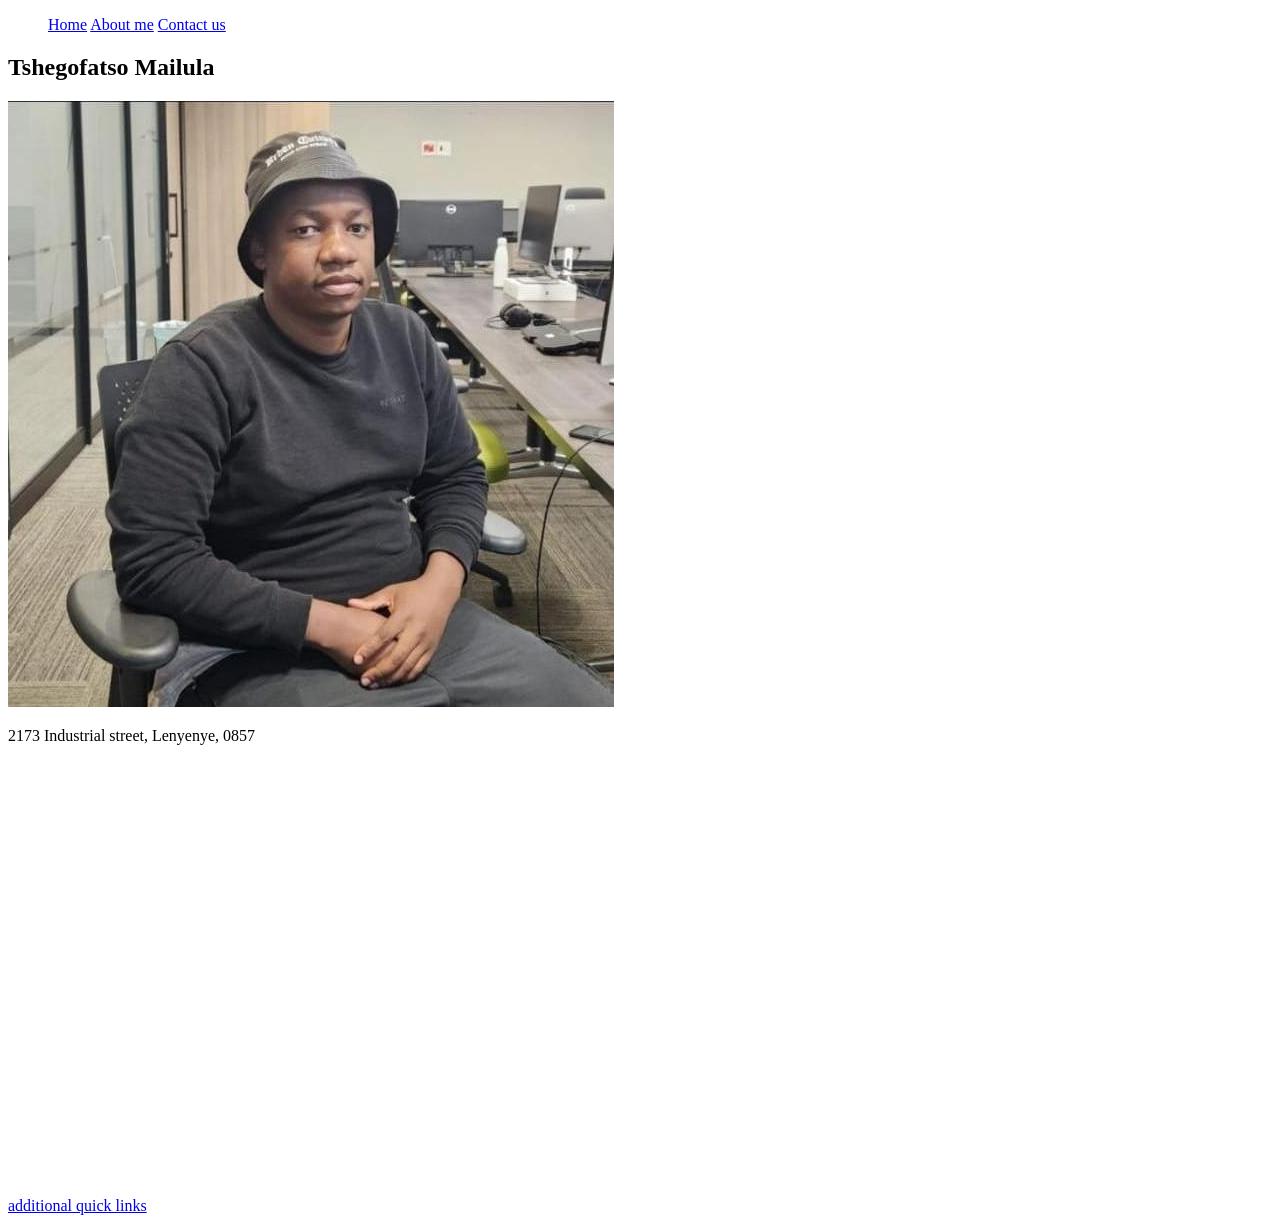
==== index.html @ b3a8107a "first html submission" ====
<!DOCTYPE html>
<html lang="en">
    
<!--Topic: Portfolio website-->
    <!--Author: Tshegofatso Mailula-->
    <!--Submission date: 19 May 2026 by 23:59-->

    <head>
        <meta charset="UTF-8">
        <meta name="viewport" content="width=device-width, initial-scale=1.0">
        <title>Portfolio website</title>
    </head>
    <body>
        <header>
            <nav>
                <ul>
                    <a href="#">Home</a>
                    <a href="#">About me</a>
                    <a href="#">Contact us</a>
                </ul>
            </nav>
        </header>
        <section>
            <div>
                <h1>Tshegofatso Mailula</h1>
            </div>
            <div>
                <img src="/me.jpg" alt="A picture of Tshegofatso Mailula">
            </div>
        </section>
        <footer>
            <p>2173 Industrial street, Lenyenye, 0857</p>
            <a href="#">additional quick links</a>
            <iframe
            src="https://maps.google.com/maps?q=-23.9695865,30.2666936&z=17&output=embed"    
            width="600"
            height="450"
            style="border:0;"
            loading="lazy">
            </iframe>
           

        </footer>
    </body>
</html>
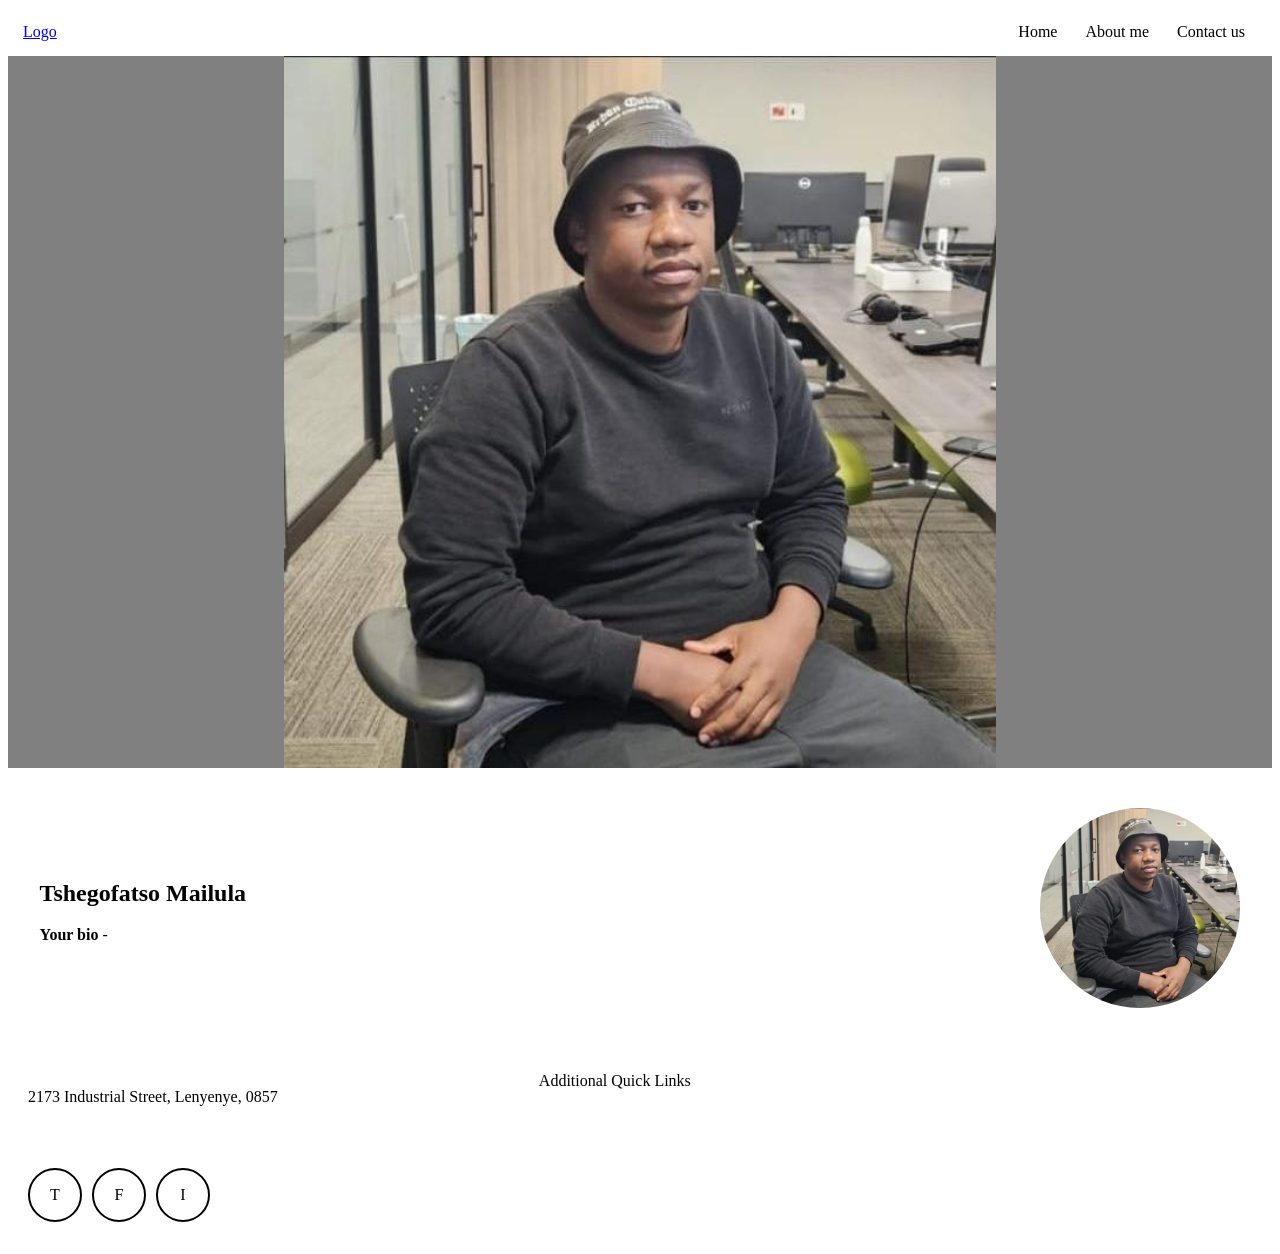
==== commit 05e9d168: "Initialize home page" ====
--- a/index.html
+++ b/index.html
@@ -12,34 +12,92 @@
     </head>
     <body>
         <header>
-            <nav>
-                <ul>
-                    <a href="#">Home</a>
-                    <a href="#">About me</a>
-                    <a href="#">Contact us</a>
-                </ul>
+            <nav style="display: flex; justify-content: space-between;padding:15px;">
+                <div>
+                    <a href="#">Logo</a>
+                </div>
+                <div>
+                    <a href="/index.html" style="padding: 12px; text-decoration:none;color:black;">Home</a>
+                    <a href="/about.html" style="padding: 12px;text-decoration:none;color:black;">About me</a>
+                    <a href="/contact.html" style="padding: 12px;text-decoration:none;color:black;">Contact us</a>
+                </div>
+                   
             </nav>
         </header>
-        <section>
-            <div>
-                <h1>Tshegofatso Mailula</h1>
+   <section style="width: 100%; height: 712px; background-color:gray;">
+    <img 
+        src="/me.jpg" 
+        alt="A picture of Tshegofatso Mailula"
+        style="width: 100%; height: 100%; object-fit:contain;"
+    >
+</section>
+<!--Introduction section begins here-->
+       <section style="padding: 40px 0;">
+
+    <div style="width: 95%; margin: 0 auto; display: flex; justify-content: space-between; align-items: center;">
+
+        <div>
+            <h1>Tshegofatso Mailula</h1>
+            <p><strong>Your bio</strong> - </p>
+        </div>
+
+        <div>
+            <img 
+                src="/me.jpg" 
+                alt="A picture of Tshegofatso Mailula" 
+                style="width: 200px; height: 200px; border-radius: 50%; object-fit: cover;"
+            >
+        </div>
+
+    </div>
+
+</section>
+        <!--Introduction section ends here-->
+        <footer style="display: flex; justify-content: space-between; padding: 20px;">
+
+    <div style="height: 150px; display: flex; flex-direction: column; justify-content: space-between;">
+
+        <p>2173 Industrial Street, Lenyenye, 0857</p>
+
+        <div style="display: flex; gap: 10px;">
+            <a href="#" style="text-decoration: none; color:black;">
+                 <div style="border: 2px solid black; border-radius: 50%; width: 50px; height: 50px; display: flex; align-items: center; justify-content: center;">
+                <span>T</span>
             </div>
-            <div>
-                <img src="/me.jpg" alt="A picture of Tshegofatso Mailula">
+            </a>
+           
+            <a href="https://www.facebook.com/tshegofatso.sparks.mailula.2025/" style="text-decoration: none; color: black;">
+                  <div style="border: 2px solid black; border-radius: 50%; width: 50px; height: 50px; display: flex; align-items: center; justify-content: center;">
+                <span>F</span>
             </div>
-        </section>
-        <footer>
-            <p>2173 Industrial street, Lenyenye, 0857</p>
-            <a href="#">additional quick links</a>
-            <iframe
-            src="https://maps.google.com/maps?q=-23.9695865,30.2666936&z=17&output=embed"    
-            width="600"
-            height="450"
+            </a>
+          
+            <a href="#" style="text-decoration: none; color: black;">
+                  <div style="border: 2px solid black; border-radius: 50%; width: 50px; height: 50px; display: flex; align-items: center; justify-content: center;">
+                <span>I</span>
+            </div>
+            </a>
+          
+
+        </div>
+    </div>
+
+    <div>
+        <a href="#" style="text-decoration: none; color:black;">
+            Additional Quick Links
+        </a>
+    </div>
+
+    <div>
+        <iframe
+            src="https://maps.google.com/maps?q=-23.9695865,30.2666936&z=17&output=embed"
+            width="300"
+            height="150"
             style="border:0;"
             loading="lazy">
-            </iframe>
-           
+        </iframe>
+    </div>
 
-        </footer>
+</footer>
     </body>
 </html>
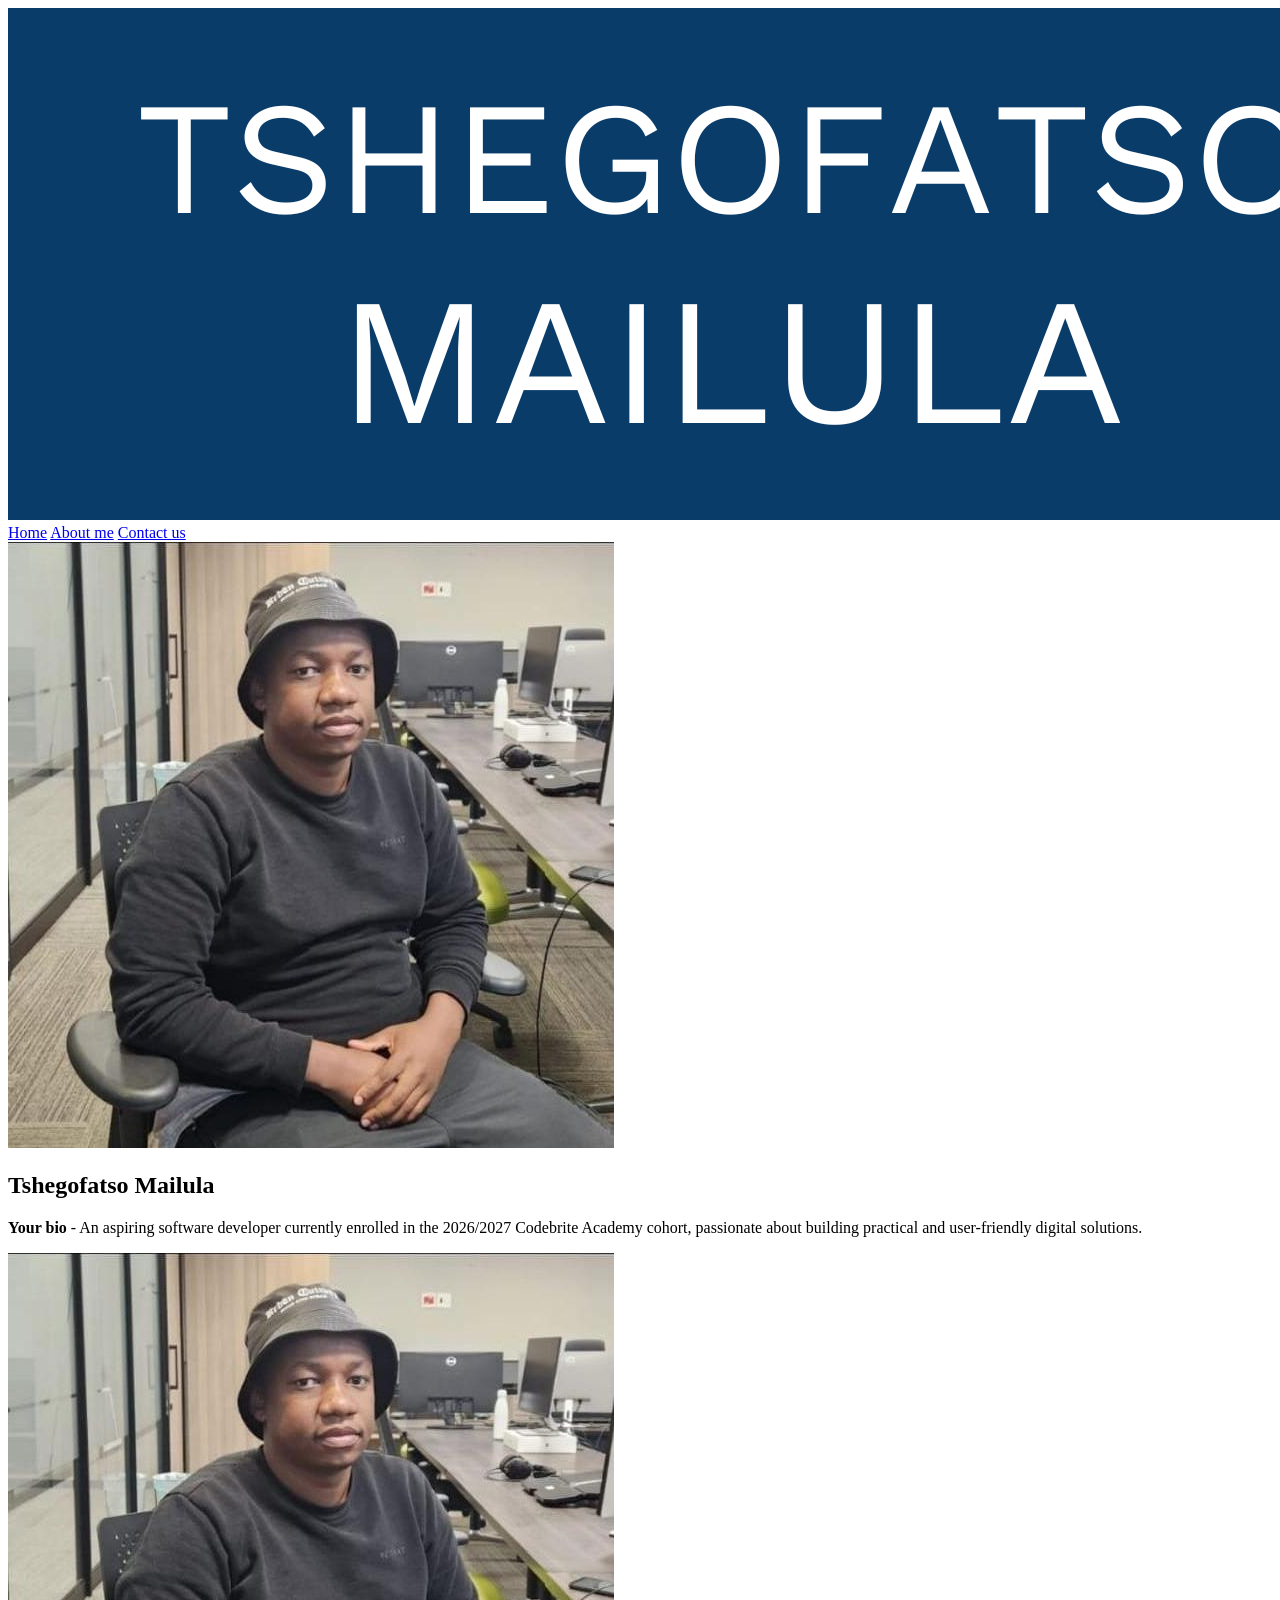
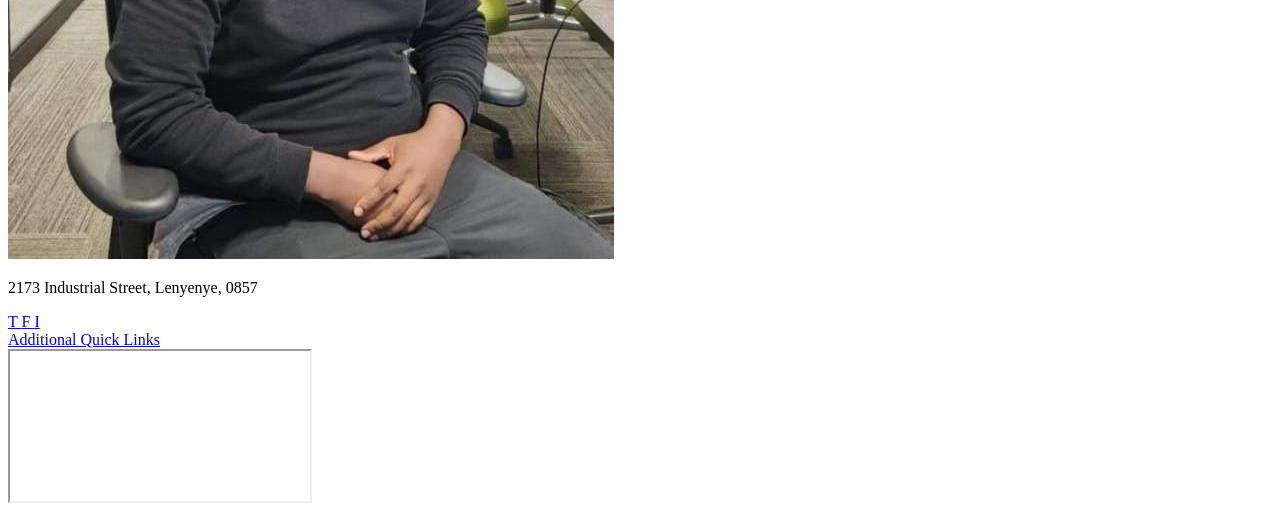
==== commit 09ffd725: "Remove CSS" ====
--- a/index.html
+++ b/index.html
@@ -1,102 +1,106 @@
 <!DOCTYPE html>
-<html lang="en">
+<html lang="en" >
     
 <!--Topic: Portfolio website-->
     <!--Author: Tshegofatso Mailula-->
     <!--Submission date: 19 May 2026 by 23:59-->
-
+    <!--Submission type: HTML submission-->
     <head>
         <meta charset="UTF-8">
         <meta name="viewport" content="width=device-width, initial-scale=1.0">
-        <title>Portfolio website</title>
+        <title>Portfolio website | Home</title>
     </head>
     <body>
         <header>
-            <nav style="display: flex; justify-content: space-between;padding:15px;">
+            <!--Navigation bar begins here-->
+            <nav >
                 <div>
-                    <a href="#">Logo</a>
+                    <a href="index.html">
+                        <img src="logo.png" alt="Tshegofatso Mailula logo">
+                    </a>
                 </div>
                 <div>
-                    <a href="/index.html" style="padding: 12px; text-decoration:none;color:black;">Home</a>
-                    <a href="/about.html" style="padding: 12px;text-decoration:none;color:black;">About me</a>
-                    <a href="/contact.html" style="padding: 12px;text-decoration:none;color:black;">Contact us</a>
+                    <a href="index.html">Home</a>
+                    <a href="about.html">About me</a>
+                    <a href="contact.html">Contact us</a>
                 </div>
                    
             </nav>
+            <!--Navigation bar ends here-->
         </header>
-   <section style="width: 100%; height: 712px; background-color:gray;">
+        <main>
+            <!--Main content image section begins here-->
+   <section >
     <img 
         src="/me.jpg" 
         alt="A picture of Tshegofatso Mailula"
-        style="width: 100%; height: 100%; object-fit:contain;"
     >
 </section>
-<!--Introduction section begins here-->
-       <section style="padding: 40px 0;">
+                    <!--Main content image section ends here-->
+            <!--Main content begins here-->
 
-    <div style="width: 95%; margin: 0 auto; display: flex; justify-content: space-between; align-items: center;">
+       <section >
 
         <div>
             <h1>Tshegofatso Mailula</h1>
-            <p><strong>Your bio</strong> - </p>
+            <p><strong>Your bio</strong> - An aspiring software developer currently enrolled in the 2026/2027 Codebrite Academy cohort, passionate about building practical and user-friendly digital solutions.</p>
         </div>
 
         <div>
             <img 
                 src="/me.jpg" 
                 alt="A picture of Tshegofatso Mailula" 
-                style="width: 200px; height: 200px; border-radius: 50%; object-fit: cover;"
             >
         </div>
+</section>
+            <!--Main content ends here-->
 
-    </div>
+        </main>
 
-</section>
-        <!--Introduction section ends here-->
-        <footer style="display: flex; justify-content: space-between; padding: 20px;">
+     
+   <footer >
 
-    <div style="height: 150px; display: flex; flex-direction: column; justify-content: space-between;">
+    <!--Left section of footer begins here, includes street address, contact number and facebook link-->
+    <section >
 
         <p>2173 Industrial Street, Lenyenye, 0857</p>
 
-        <div style="display: flex; gap: 10px;">
-            <a href="#" style="text-decoration: none; color:black;">
-                 <div style="border: 2px solid black; border-radius: 50%; width: 50px; height: 50px; display: flex; align-items: center; justify-content: center;">
-                <span>T</span>
-            </div>
+        <div>
+            <a href="tel:+27687619179">
+                T
             </a>
            
-            <a href="https://www.facebook.com/tshegofatso.sparks.mailula.2025/" style="text-decoration: none; color: black;">
-                  <div style="border: 2px solid black; border-radius: 50%; width: 50px; height: 50px; display: flex; align-items: center; justify-content: center;">
-                <span>F</span>
-            </div>
+            <a href="https://www.facebook.com/tshegofatso.sparks.mailula.2025/">
+            F
             </a>
           
-            <a href="#" style="text-decoration: none; color: black;">
-                  <div style="border: 2px solid black; border-radius: 50%; width: 50px; height: 50px; display: flex; align-items: center; justify-content: center;">
-                <span>I</span>
-            </div>
+            <a href="#">
+                I
             </a>
           
 
         </div>
-    </div>
+    </section>
+    <!--Left section of footer ends here-->
 
-    <div>
-        <a href="#" style="text-decoration: none; color:black;">
+    <!--Middle section of footer begins here, includes additional quick links-->
+    <section>
+        <a href="#">
             Additional Quick Links
         </a>
-    </div>
+    </section>
+    <!--Middle section of footer begins here-->
 
-    <div>
+    <!--Right section of footer begins here, includes the google map-->
+    <section>
         <iframe
             src="https://maps.google.com/maps?q=-23.9695865,30.2666936&z=17&output=embed"
             width="300"
             height="150"
-            style="border:0;"
             loading="lazy">
         </iframe>
-    </div>
+    </section>
+    <!--Right section of footer ends here-->
 
 </footer>
     </body>
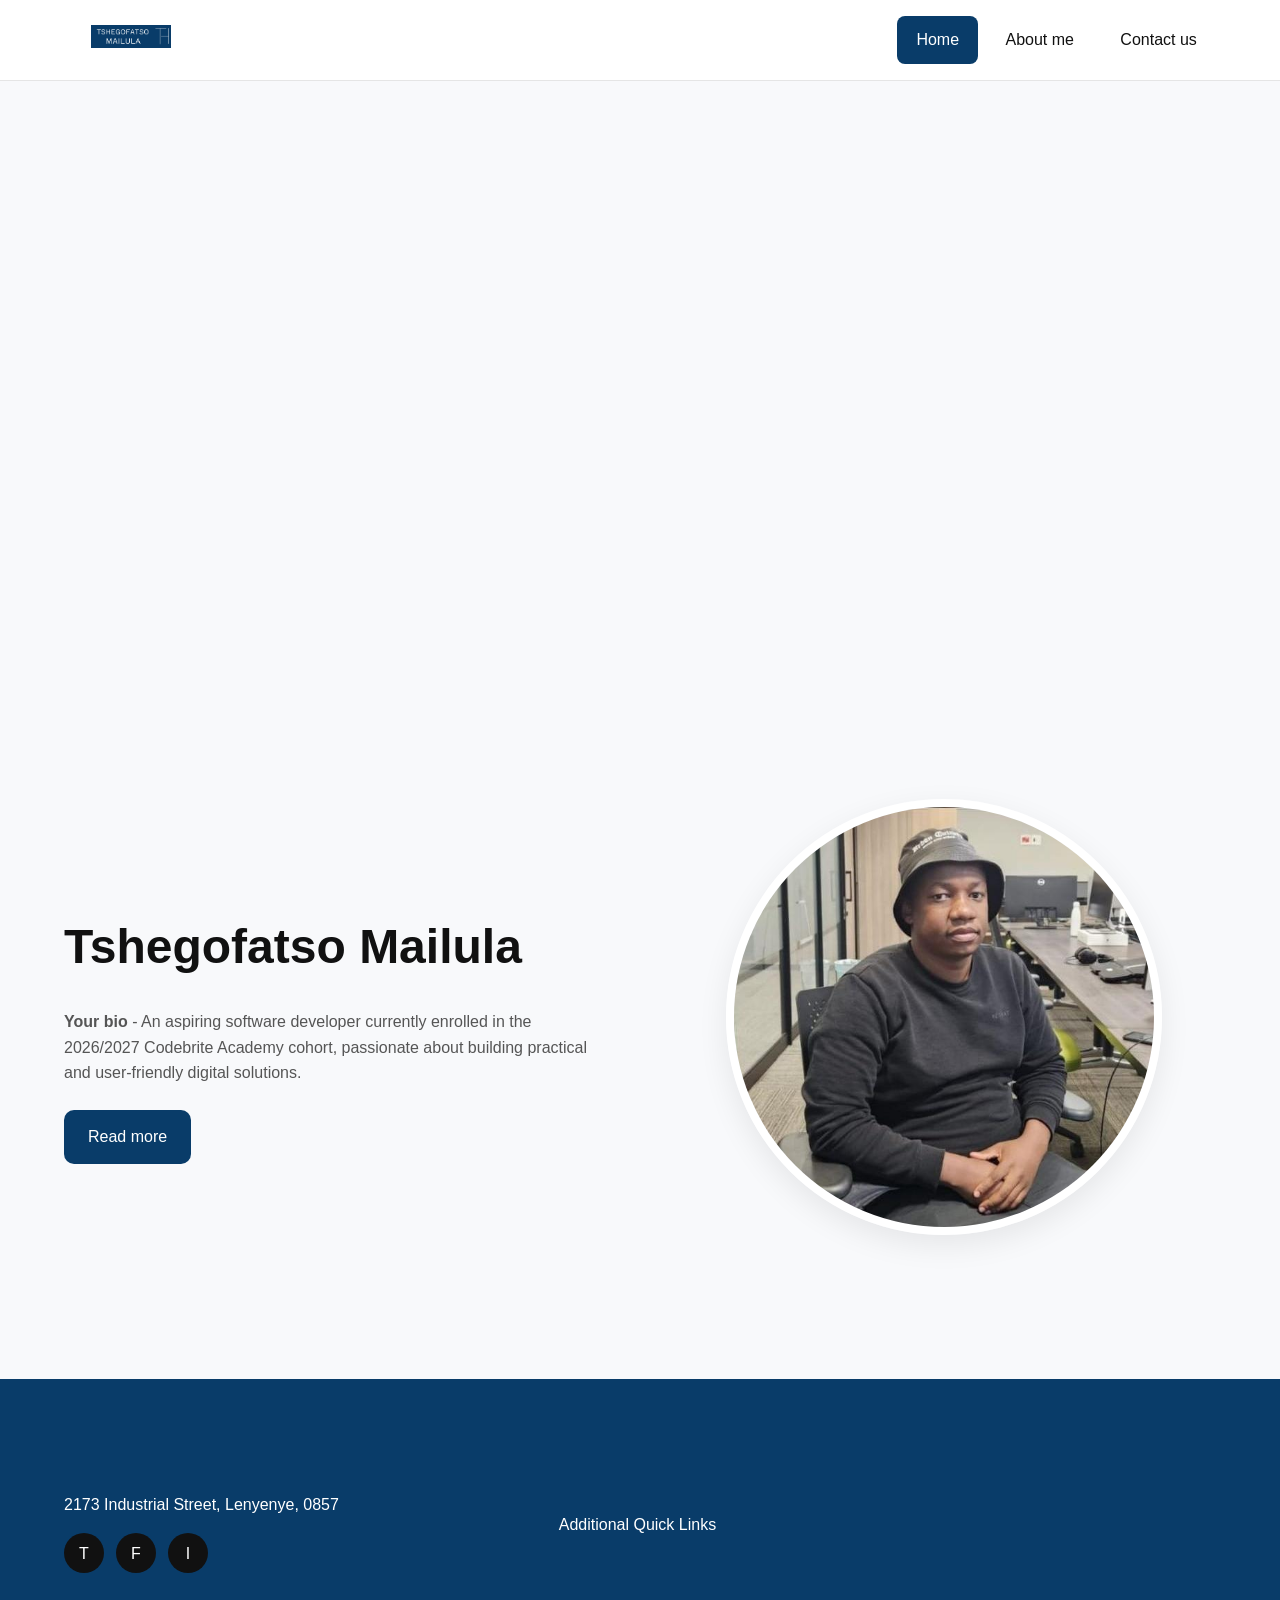
==== commit a5229ede: "Add CSS to existing website" ====
--- a/index.html
+++ b/index.html
@@ -3,69 +3,79 @@
     
 <!--Topic: Portfolio website-->
     <!--Author: Tshegofatso Mailula-->
-    <!--Submission date: 19 May 2026 by 23:59-->
-    <!--Submission type: HTML submission-->
+    <!--Submission date: 26 May 2026 by 07:00-->
+    <!--Submission type: CSS submission-->
     <head>
+        <link rel="stylesheet" href="/assets/styles.css">
         <meta charset="UTF-8">
         <meta name="viewport" content="width=device-width, initial-scale=1.0">
         <title>Portfolio website | Home</title>
     </head>
+
     <body>
+
         <header>
             <!--Navigation bar begins here-->
             <nav >
                 <div>
                     <a href="index.html">
-                        <img src="logo.png" alt="Tshegofatso Mailula logo">
+                        <img src="/assets/logo.png" class="logo" alt="Tshegofatso Mailula logo">
                     </a>
                 </div>
-                <div>
-                    <a href="index.html">Home</a>
-                    <a href="about.html">About me</a>
-                    <a href="contact.html">Contact us</a>
+                <div class="nav-links">
+                    <a href="/index.html" class="active">Home</a>
+                    <a href="/about.html">About me</a>
+                    <a href="/contact.html">Contact us</a>
                 </div>
-                   
+                        <button class="hamburger">
+            <span class="bar"></span>
+            <span class="bar"></span>
+            <span class="bar"></span>
+        </button>   
             </nav>
             <!--Navigation bar ends here-->
         </header>
+        
         <main>
             <!--Main content image section begins here-->
-   <section >
-    <img 
-        src="/me.jpg" 
-        alt="A picture of Tshegofatso Mailula"
-    >
-</section>
-                    <!--Main content image section ends here-->
+        <section>
+            <iframe
+    width="100%"
+    height="630"
+    src="https://www.youtube.com/embed/L_c0jJqR6PI?autoplay=1&mute=1&loop=1&playlist=L_c0jJqR6PI&controls=0"
+    title="YouTube video player"
+    frameborder="0"
+    allow="autoplay"
+    controls="0"
+    referrerpolicy="strict-origin-when-cross-origin"
+    allowfullscreen>
+</iframe>
+        </section>
+            <!--Main content image section ends here-->
+            
             <!--Main content begins here-->
+        <section class="my-bio">
+            <div class="my-bio-left-section">
+                <h1>Tshegofatso Mailula</h1>
+                <p><strong>Your bio</strong> - An aspiring software developer currently enrolled in the 2026/2027 Codebrite Academy cohort, passionate about building practical and user-friendly digital solutions.</p>
+                <a class="link-button" href="/about.html">Read more</a>
+            </div>
 
-       <section >
-
-        <div>
-            <h1>Tshegofatso Mailula</h1>
-            <p><strong>Your bio</strong> - An aspiring software developer currently enrolled in the 2026/2027 Codebrite Academy cohort, passionate about building practical and user-friendly digital solutions.</p>
-        </div>
-
-        <div>
-            <img 
-                src="/me.jpg" 
-                alt="A picture of Tshegofatso Mailula" 
-            >
-        </div>
-</section>
+            <div class="my-bio-right-section">
+                <img src="/assets/me.jpg" alt="A picture of Tshegofatso Mailula">
+            </div>
+        </section>
             <!--Main content ends here-->
-
         </main>
 
      
    <footer >
-
     <!--Left section of footer begins here, includes street address, contact number and facebook link-->
-    <section >
+    <section>
 
         <p>2173 Industrial Street, Lenyenye, 0857</p>
 
-        <div>
+        <div class="social-links">
             <a href="tel:+27687619179">
                 T
             </a>
@@ -77,8 +87,6 @@
             <a href="#">
                 I
             </a>
-          
-
         </div>
     </section>
     <!--Left section of footer ends here-->
@@ -92,7 +100,7 @@
     <!--Middle section of footer begins here-->
 
     <!--Right section of footer begins here, includes the google map-->
-    <section>
+    <section class="google-maps">
         <iframe
             src="https://maps.google.com/maps?q=-23.9695865,30.2666936&z=17&output=embed"
             width="300"
@@ -101,7 +109,7 @@
         </iframe>
     </section>
     <!--Right section of footer ends here-->
+</footer>
 
-</footer>
     </body>
 </html>
--- a/assets/styles.css
+++ b/assets/styles.css
@@ -0,0 +1,342 @@
+body{
+    margin: 0;
+    padding: 0;
+    font-family: Arial, sans-serif;
+    line-height: 1.6;
+    background-color: #f8f9fb;
+    color: #111;
+}
+
+/* Header */
+header{
+    position: sticky;
+    top: 0;
+    z-index: 50;
+    background-color: white;
+    border-bottom: 1px solid #e5e5e5;
+}
+
+nav{
+    width: 90%;
+    max-width: 1200px;
+    margin: 0 auto;
+    padding: 1em 0;
+    display: flex;
+    justify-content: space-between;
+    align-items: center;
+}
+
+nav a{
+    text-decoration: none;
+    color: #111;
+    padding: 0.7em 1.2em;
+    margin-left: 0.5em;
+    border-radius: 8px;
+    transition: 0.3s;
+}
+
+nav a:hover{
+    background-color: #f1f1f1;
+    opacity: 0.7;
+}
+
+.nav-links{
+    display: flex;
+}
+
+.nav-links a.active{
+    background-color: #093c69;
+    color: white;
+}
+
+/* --- Desktop Hamburger Reset --- */
+.hamburger {
+    display: none;
+    background: none;
+    border: none;
+    cursor: pointer;
+    flex-direction: column;
+    gap: 5px;
+    padding: 0.5em;
+}
+
+.bar {
+    width: 25px;
+    height: 3px;
+    background-color: #333;
+    transition: 0.3s;
+}
+
+.logo{
+    width: 80px;
+    height: 35px;
+    object-fit: contain;
+}
+
+/* Bio Section */
+.my-bio{
+    width: 90%;
+    max-width: 1200px;
+    margin: 0 auto;
+    padding: 5em 0;
+    display: flex;
+    justify-content: space-between;
+    align-items: center;
+    gap: 4em;
+}
+
+.my-bio-left-section{
+    flex: 1;
+}
+
+.my-bio-left-section h1{
+    font-size: 3rem;
+    margin-bottom: 0.5em;
+}
+
+.my-bio-left-section p{
+    margin-bottom: 1.5em;
+    color: #555;
+}
+
+.my-bio-right-section{
+    flex: 1;
+    display: flex;
+    justify-content: center;
+    align-items: center;
+}
+
+.my-bio-right-section img{
+    width: 420px;
+    height: 420px;
+    object-fit: cover;
+    border-radius: 50%;
+    border: 8px solid white;
+    box-shadow: 0 10px 30px rgba(0,0,0,0.08);
+}
+
+.link-button{
+    display: inline-block;
+    padding: 0.9em 1.5em;
+    background-color: #093c69;
+    color: white;
+    text-decoration: none;
+    border-radius: 10px;
+    transition: 0.3s;
+}
+
+.link-button:hover{
+    opacity: 0.9;
+    transform: translateY(-2px);
+}
+
+/* Contact Form */
+.contact-form{
+    width: 100%;
+    max-width: 700px;
+    margin: 4em auto;
+    padding: 2.5em;
+    background-color: white;
+    border-radius: 24px;
+    overflow: hidden;
+    box-sizing: border-box;
+    box-shadow: 0 10px 30px rgba(0,0,0,0.05);
+}
+
+.contact-form h1{
+    margin-bottom: 1em;
+    font-size: 2rem;
+}
+
+.contact-form form{
+    width: 100%;
+}
+
+.contact-form label{
+    font-size: 0.95rem;
+    font-weight: 600;
+}
+
+.contact-form input,
+.contact-form textarea,
+.contact-form button{
+    width: 100%;
+    box-sizing: border-box;
+}
+
+.contact-form input,
+.contact-form textarea{
+    padding: 1em;
+    border: 1px solid #ddd;
+    border-radius: 12px;
+    font-size: 1rem;
+    font-family: inherit;
+    outline: none;
+    transition: 0.3s;
+}
+
+.contact-form input:focus,
+.contact-form textarea:focus{
+    border-color: #093c69;
+}
+
+.contact-form textarea{
+    min-height: 150px;
+    resize: vertical;
+}
+
+.contact-form button{
+    padding: 1em;
+    border: none;
+    border-radius: 12px;
+    background-color: #093c69;
+    color: white;
+    font-size: 1rem;
+    cursor: pointer;
+    transition: 0.3s;
+}
+
+.contact-form button:hover{
+    opacity: 0.9;
+}
+
+/* Footer */
+footer{
+    margin-top: 4em;
+    padding: 1.5em 5%;
+    display: flex;
+    justify-content: space-between;
+    align-items: center;
+    background-color: #093c69;
+    color: white;
+}
+
+footer a{
+    text-decoration: none;
+    color: white;
+}
+
+.social-links {
+  display: flex;         
+  gap: 12px;              
+  align-items: center;
+}
+
+.social-links a {
+  width: 40px;
+  height: 40px;
+  display: flex;
+  justify-content: center;
+  align-items: center;
+  border-radius: 50%;    
+  background: #111;
+  color: white;
+  text-decoration: none;
+  font-size: 16px;
+}
+
+.google-maps{
+    display: flex;
+    justify-content: center;
+    margin: 2em 0;
+}
+
+.google-maps iframe{
+    width: 280px;      
+    height: 180px;     
+    border: 0;
+    border-radius: 12px;
+}
+
+/* --- Mobile screens --- */
+@media screen and (max-width: 1023px) {
+
+    nav {
+        display: flex;
+        justify-content: space-between;
+        align-items: center;
+        width: 90%;
+        position: relative; 
+    }
+
+    .hamburger {
+        display: flex; 
+        z-index: 100;
+    }
+
+    /* Hide desktop nav links and prepare mobile dropdown structure */
+    .nav-links {
+        display: none; /* Hidden for now without JavaScript */
+        position: absolute;
+        top: 100%; 
+        left: 0;
+        width: 100%;
+        background-color: white;
+        box-shadow: 0 4px 12px rgba(0, 0, 0, 0.1);
+        border-radius: 12px;
+        padding: 1em 0;
+        flex-direction: column;
+        z-index: 99;
+    }
+
+    .nav-links.open {
+        display: flex;
+    }
+
+    nav a {
+        display: block;
+        margin: 0.5em 1.5em;
+        text-align: center;
+    }
+
+    .my-bio {
+        display: block;
+        padding: 3em 0;
+    }
+
+    .my-bio-left-section {
+        margin-bottom: 3em;
+    }
+
+    .my-bio-left-section h1 {
+        font-size: 2.2rem;
+    }
+
+    .my-bio-right-section {
+        display: block;
+        text-align: center;
+    }
+
+    .my-bio-right-section img {
+        width: 280px;
+        height: 280px;
+    }
+
+    .contact-form {
+        width: 95%;
+        padding: 1.5em;
+    }
+
+    /* Footer Mobile Layout */
+    footer {
+        display: block;
+        text-align: center;
+    }
+
+    footer p,
+    footer a {
+        display: block;
+        margin: 0.5em 0;
+    }
+
+    .social-links {
+        justify-content: center; 
+        width: 100%;
+        margin-top: 1em;
+    }
+
+    .google-maps iframe {
+        width: 90%;
+        max-width: 320px;
+    }
+}
